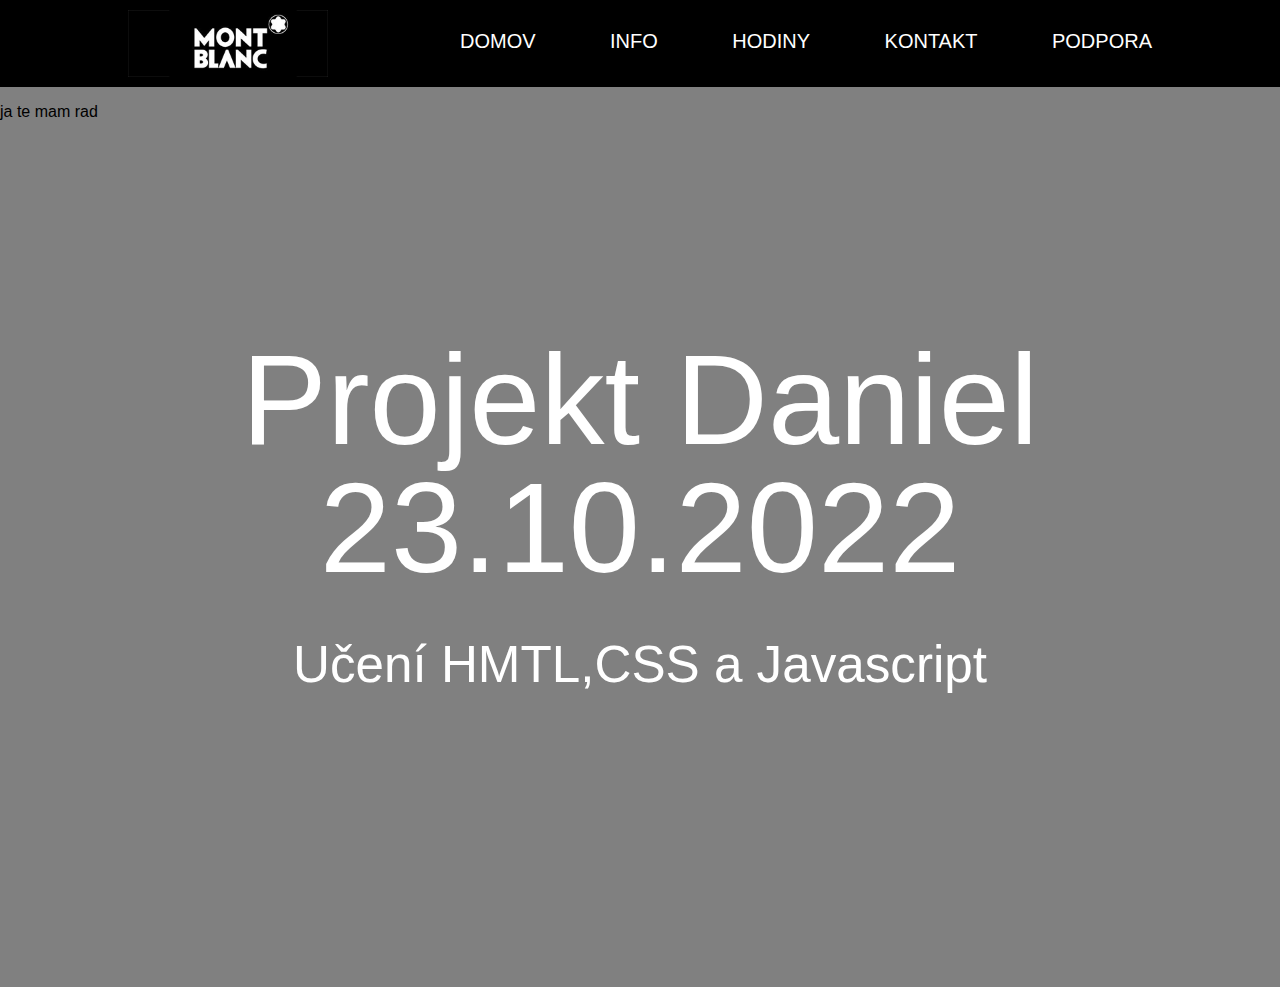
==== zoo.html @ 3c786b1e "Add files via upload" ====
<!DOCTYPE html>
<html lang="cs">
  <head>
    <link href="text.css" rel="stylesheet" type="text/css" />
    <meta charset="UTF-8" />
    <meta http-equiv="X-UA-Compatible" content="IE=edge" />
    <meta name="viewport" content="width=device-width, initial-scale=1.0" />
    <title>Zoo</title>
  </head>

  <body>
    <header>  
      <div class="container">
        <img src="logo3.jpg" alt="logo" class="logo" />
        <nav>
          <ul>
            <li><a href="https://www.facebook.com/">Domov</a></li>
            <li><a href="https://www.facebook.com/">Info</a></li>
            <li><a href="https://www.facebook.com/">Hodiny</a></li>
            <li><a href="https://www.facebook.com/">Kontakt</a></li>
            <li><a href="https://www.facebook.com/">Podpora</a></li>
          </ul>
        </nav>
      </div>
    </header>
  </body>
  <section>
    <video src="video3.mp4" autoplay muted loop></video>
    <h2>Projekt Daniel 23.10.2022 </h2>
    <br>
    <p>Učení HMTL,CSS a Javascript</p>
  </section>

  </body>
  <head>
<body>
<p>ja te mam rad</p>

</body>
</head>
</html>
---- text.css ----
body{
    margin: 0%;
    background: grey;
    font-family: Work sans , sans-serif;
    font-weight: 400;
}

.container{
    width: 80%;
    margin: 0 auto;
}

header{
    background: #000;
}

header::after{
    content: '';
    display: table;
    clear: both;
}

.logo{
    float: left;
    width: 200px;
    padding: 10px 0;
}

nav {
    float: right;
}

nav ul{
    margin: 0%;
    padding: 0%;
    list-style: none;
}
nav li{
 display: inline-block;
 margin-left: 70px;
 padding-top: 30px;
 position: relative;
}

nav a{
    color: white;
    text-decoration: none;
    text-transform: uppercase;
    font-size: 20px;
}

nav a:hover {
    color: white;
}

nav a::before{
    content: '';
    display: block;
    height: 5px;
    width: 100%;
    background: white;

    position: absolute;
    top: 0;
    width: 0%;
transition: all ease-in-out 250ms;
}

nav a:hover::before{
    width: 100%;

}

.section {
    position: relative;
    width: 100%;
    height: 100vh;
    display: flex;
    align-items: center;
    justify-content: center;
    overflow: hidden;
}
section{
    position: absolute;
    width: 100%;
    height: 100vh;
    overflow: hidden;

}

section h2{
    position: absolute;
    top: -180px;
    left: 0;
    width: 100%;
    height: 100%;
    display: flex;
    justify-content: center;
    align-items: center;
    flex-direction: column;
    
    font-size: 10vw;
    text-align: center;
    font-weight: 500;
    line-height: 1em;
    padding-top: 1px;
    color: white;

  
}


section video {
    position: absolute;
    top: 0;
    left: 0;
    width: 100%;
    height: 100%;
    object-fit: cover;
}
section p{
    position: absolute;
   display: flex;
   justify-content: center;
   align-items: center;
   flex-direction: column;
   font-size: 4vw;
   color: white;
   top: 500px;
   text-align: center;
   font-weight: 300;
   line-height: 1em;
   padding-top: 1px;
   left: 0;
   width: 100%;


}
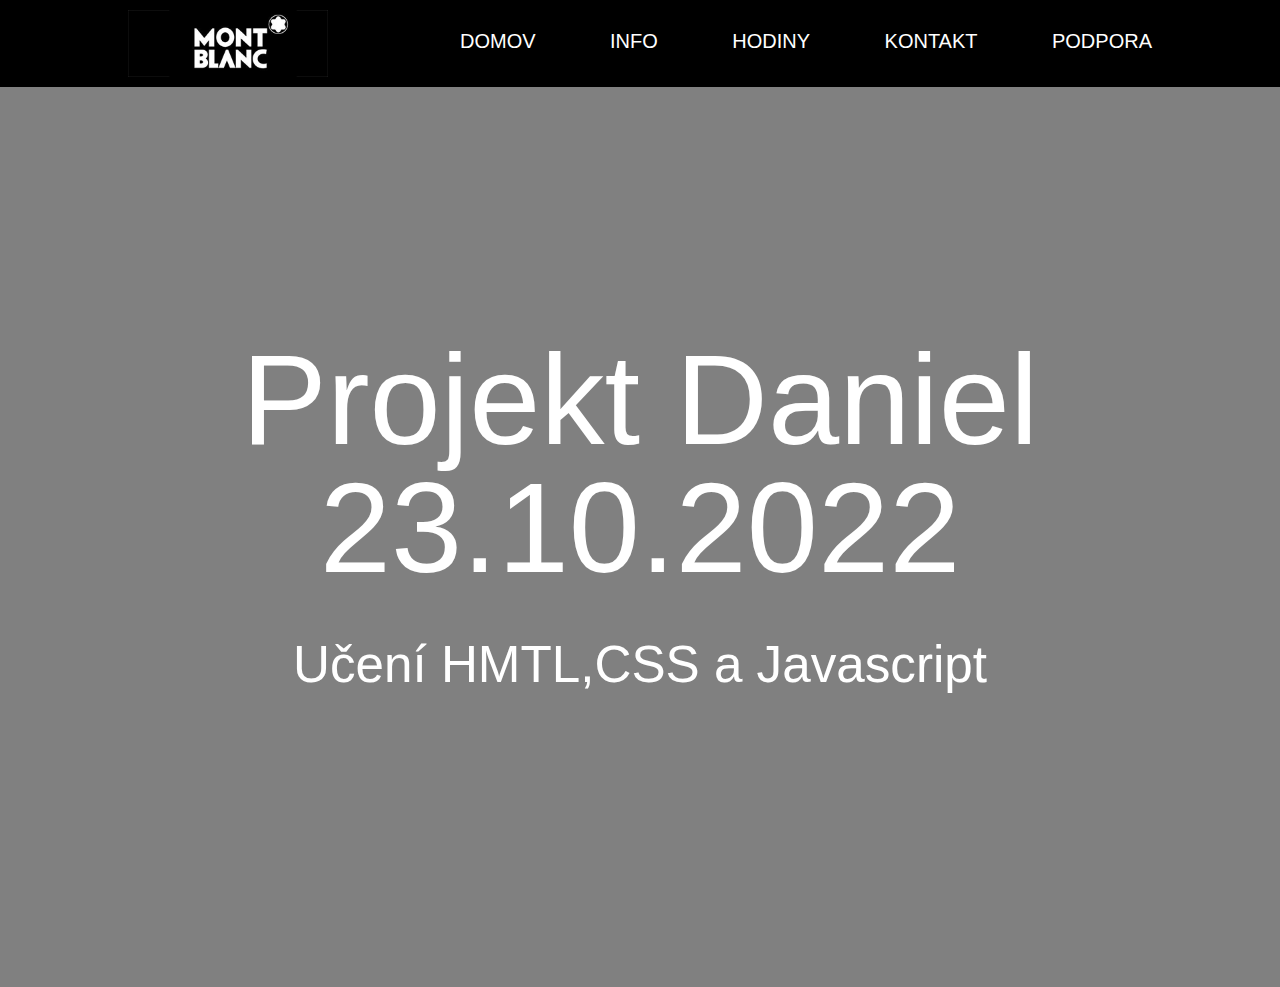
==== commit 8ec33e9b: "Add files via upload" ====
--- a/zoo.html
+++ b/zoo.html
@@ -1,17 +1,17 @@
 <!DOCTYPE html>
 <html lang="cs">
   <head>
-    <link href="text.css" rel="stylesheet" type="text/css" />
-    <meta charset="UTF-8" />
-    <meta http-equiv="X-UA-Compatible" content="IE=edge" />
-    <meta name="viewport" content="width=device-width, initial-scale=1.0" />
+    <link href="style.css.css" rel="stylesheet" type="text/css">
+    <meta charset="UTF-8" >
+    <meta http-equiv="X-UA-Compatible" content="IE=edge" >
+    <meta name="viewport" content="width=device-width, initial-scale=1.0" >
     <title>Zoo</title>
   </head>
 
   <body>
     <header>  
       <div class="container">
-        <img src="logo3.jpg" alt="logo" class="logo" />
+        <img src="logo3.jpg" alt="logo" class="logo">
         <nav>
           <ul>
             <li><a href="https://www.facebook.com/">Domov</a></li>
@@ -23,19 +23,10 @@
         </nav>
       </div>
     </header>
-  </body>
   <section>
-    <video src="video3.mp4" autoplay muted loop></video>
+    <video src="video5.mp4" autoplay muted loop></video>
     <h2>Projekt Daniel 23.10.2022 </h2>
     <br>
     <p>Učení HMTL,CSS a Javascript</p>
   </section>
-
-  </body>
-  <head>
-<body>
-<p>ja te mam rad</p>
-
-</body>
-</head>
-</html>
+</html>--- a/style.css.css
+++ b/style.css.css
@@ -0,0 +1,136 @@
+body{
+    margin: 0%;
+    background: grey;
+    font-family: Work sans , sans-serif;
+    font-weight: 400;
+}
+
+.container{
+    width: 80%;
+    margin: 0 auto;
+}
+
+header{
+    background: #000;
+}
+
+header::after{
+    content: '';
+    display: table;
+    clear: both;
+}
+
+.logo{
+    float: left;
+    width: 200px;
+    padding: 10px 0;
+}
+
+nav {
+    float: right;
+}
+
+nav ul{
+    margin: 0%;
+    padding: 0%;
+    list-style: none;
+}
+nav li{
+ display: inline-block;
+ margin-left: 70px;
+ padding-top: 30px;
+ position: relative;
+}
+
+nav a{
+    color: white;
+    text-decoration: none;
+    text-transform: uppercase;
+    font-size: 20px;
+}
+
+nav a:hover {
+    color: white;
+}
+
+nav a::before{
+    content: '';
+    display: block;
+    height: 5px;
+    width: 100%;
+    background: white;
+
+    position: absolute;
+    top: 0;
+    width: 0%;
+transition: all ease-in-out 250ms;
+}
+
+nav a:hover::before{
+    width: 100%;
+
+}
+
+.section {
+    position: relative;
+    width: 100%;
+    height: 100vh;
+    display: flex;
+    align-items: center;
+    justify-content: center;
+    overflow: hidden;
+}
+section{
+    position: absolute;
+    width: 100%;
+    height: 100vh;
+    overflow: hidden;
+
+}
+
+section h2{
+    position: absolute;
+    top: -180px;
+    left: 0;
+    width: 100%;
+    height: 100%;
+    display: flex;
+    justify-content: center;
+    align-items: center;
+    flex-direction: column;
+    
+    font-size: 10vw;
+    text-align: center;
+    font-weight: 500;
+    line-height: 1em;
+    padding-top: 1px;
+    color: white;
+
+  
+}
+
+
+section video {
+    position: absolute;
+    top: 0;
+    left: 0;
+    width: 100%;
+    height: 100%;
+    object-fit: cover;
+}
+section p{
+    position: absolute;
+   display: flex;
+   justify-content: center;
+   align-items: center;
+   flex-direction: column;
+   font-size: 4vw;
+   color: white;
+   top: 500px;
+   text-align: center;
+   font-weight: 300;
+   line-height: 1em;
+   padding-top: 1px;
+   left: 0;
+   width: 100%;
+}